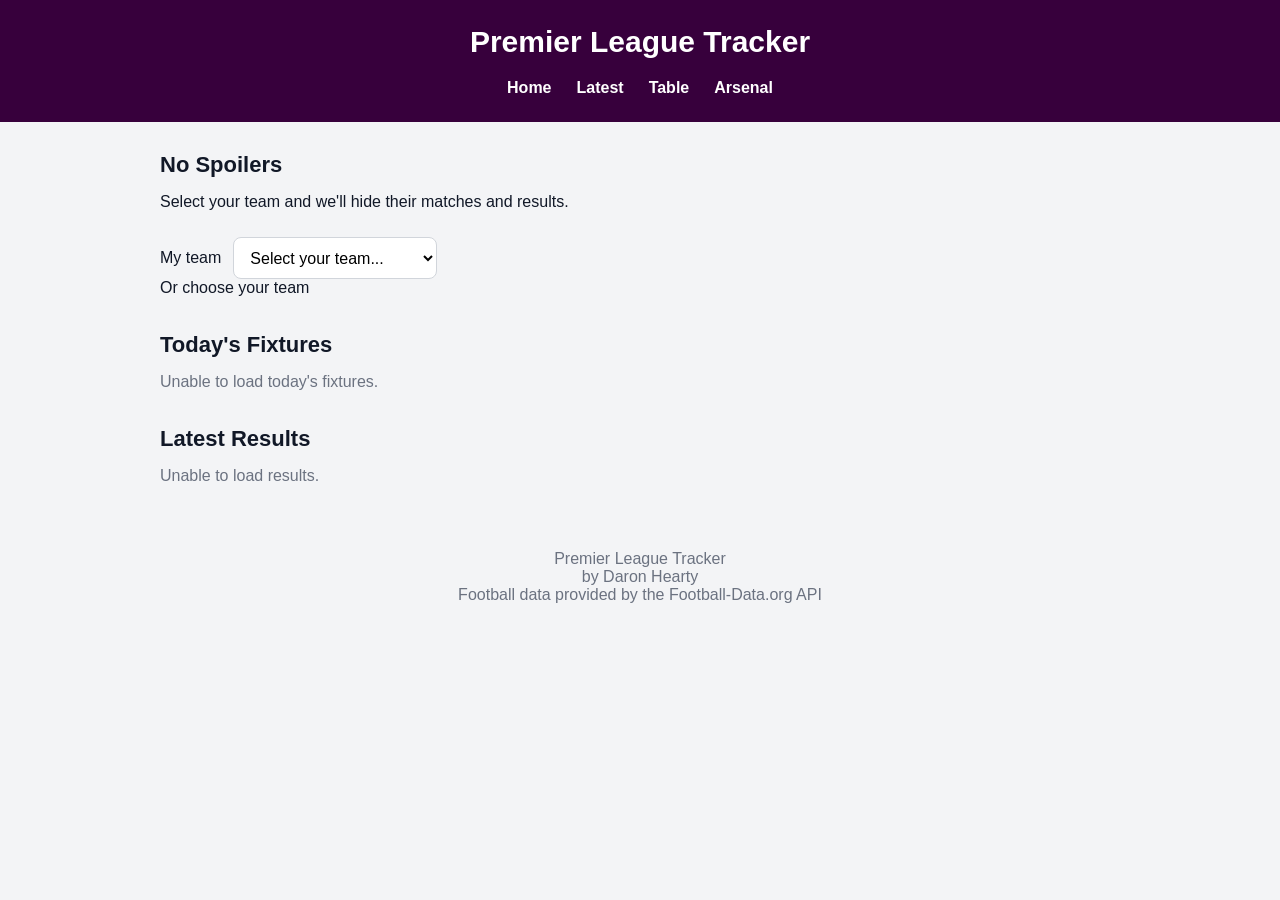
==== index.html @ 7f5e11a5 "Add team badge selector to home page" ====
<!DOCTYPE html>

<html lang="en">

<head>
    <meta charset="UTF-8">
    <meta name="viewport" content="width=device-width, initial-scale=1.0">

<title>Premier League - No Spoilers</title>

<link rel="stylesheet" href="style.css">

</head>

<body>

<header>
    <h1>Premier League Tracker</h1>

    <nav>
        <a href="index.html">Home</a>
        <a href="latest.html">Latest</a>
        <a href="table.html">Table</a>
        <a href="arsenal.html">Arsenal</a>
    </nav>
</header>

<main>

    <section class="team-selector-section">

        <h2>No Spoilers</h2>

        <p>
            Select your team and we'll hide their matches and results.
        </p>

        <br>
        
        <div class="team-selector">

            <label for="team-select">
                My team
            </label>
            <select id="team-select">
                <option value="">Select your team...</option>
            </select>

        </div>

        <div class="team-badge-picker">
            <p class="team-badge-label">Or choose your team</p>
            <div id="team-badges" class="team-badges"></div>
        </div>

    </section>


    <section>

        <h2>Today's Fixtures</h2>

        <div id="todays-fixtures" class="matches">

            <p class="loading">
                Select your team to continue.
            </p>

        </div>

    </section>


    <section>

        <h2>Latest Results</h2>

        <div id="latest-results" class="matches">

            <p class="loading">
                Select your team to continue.
            </p>

        </div>

    </section>

</main>

<footer>
    <p>Premier League Tracker</p>
    <p>by Daron Hearty</p>
    <p>Football data provided by the Football-Data.org API</p>
</footer>

<script src="nospoilers.js"></script>

</body>

</html>
---- style.css ----
/* =====================================================
   RESET
   ===================================================== */

* {
    box-sizing: border-box;
    margin: 0;
    padding: 0;
}


/* =====================================================
   BODY
   ===================================================== */

body {
    font-family: Arial, sans-serif;
    background: #f3f4f6;
    color: #111827;
}


/* =====================================================
   HEADER
   ===================================================== */

header {
    background: #37003c;
    color: white;
    padding: 25px 20px;
    text-align: center;
}

header h1 {
    margin-bottom: 20px;
    font-size: 30px;
}


/* =====================================================
   NAVIGATION
   ===================================================== */

nav {
    display: flex;
    justify-content: center;
    align-items: center;
    gap: 25px;
    flex-wrap: wrap;
}

nav a {
    color: white;
    text-decoration: none;
    font-weight: bold;
}

nav a:hover {
    text-decoration: underline;
}


/* =====================================================
   MAIN CONTENT
   ===================================================== */

main {
    max-width: 1000px;
    margin: 30px auto;
    padding: 0 20px;
}

section {
    margin-bottom: 35px;
}

h2 {
    margin-bottom: 15px;
    font-size: 22px;
}


/* =====================================================
   MATCH LIST
   ===================================================== */

.matches {
    display: flex;
    flex-direction: column;
    gap: 10px;
}


/* =====================================================
   STANDARD MATCH CARD
   ===================================================== */

.match {
    background: white;
    border-radius: 10px;
    padding: 18px 24px;

    box-shadow: 0 2px 6px rgba(0, 0, 0, 0.08);

    display: grid;
    grid-template-columns:
        minmax(0, 1fr)
        140px
        minmax(0, 1fr);

    align-items: center;

    min-height: 82px;
}


/* =====================================================
   TEAMS
   ===================================================== */

.team {
    display: flex;
    align-items: center;
    gap: 10px;

    width: 100%;
    min-width: 0;

    font-weight: bold;
}

.team img {
    width: 32px;
    height: 32px;

    object-fit: contain;
    flex-shrink: 0;
}

.team span {
    white-space: nowrap;
    overflow: hidden;
    text-overflow: ellipsis;
}


/* Home team */

.home {
    justify-content: flex-end;
    text-align: right;
}


/* Away team */

.away {
    justify-content: flex-start;
    text-align: left;
}


/* =====================================================
   SCORE
   ===================================================== */

.score {
    width: 100%;

    display: flex;
    flex-direction: column;
    align-items: center;
    justify-content: center;

    text-align: center;

    gap: 7px;

    font-size: 20px;
    font-weight: bold;
}

.score strong {
    display: block;

    font-size: 20px;
    line-height: 1;
}

.score small {
    display: block;

    font-size: 12px;
    font-weight: normal;
    line-height: 1.25;

    color: #6b7280;

    text-align: center;
    white-space: normal;
}


/* =====================================================
   LOADING / EMPTY STATES
   ===================================================== */

.loading {
    color: #6b7280;
}


/* =====================================================
   FOOTER
   ===================================================== */

footer {
    text-align: center;
    padding: 30px;
    color: #6b7280;
}


/* =====================================================
   ARSENAL PAGE
   ===================================================== */

.arsenal-page {
    max-width: 1000px;
}


/* =====================================================
   ARSENAL HEADER
   ===================================================== */

.arsenal-header {
    background: white;
    border-radius: 12px;

    padding: 25px;
    margin-bottom: 35px;

    display: flex;
    align-items: center;
    gap: 20px;

    box-shadow: 0 2px 6px rgba(0, 0, 0, 0.08);
}

.arsenal-crest {
    width: 75px;
    height: 75px;

    object-fit: contain;
    flex-shrink: 0;
}

.arsenal-header h2 {
    margin-bottom: 5px;
    font-size: 30px;
}

.arsenal-header p {
    color: #6b7280;
}


/* =====================================================
   ARSENAL FEATURE MATCH
   ===================================================== */

.arsenal-feature {
    margin-bottom: 10px;
}

.arsenal-feature-match {
    background: white;
    border-radius: 14px;

    min-height: 150px;
    padding: 25px;

    display: grid;

    grid-template-columns:
        minmax(0, 1fr)
        150px
        minmax(0, 1fr);

    align-items: center;

    box-shadow: 0 3px 10px rgba(0, 0, 0, 0.09);
}


/* =====================================================
   ARSENAL FEATURE TEAMS
   ===================================================== */

.feature-team {
    display: flex;
    align-items: center;

    gap: 12px;
    min-width: 0;

    font-size: 20px;
    font-weight: bold;
}

.feature-team:first-child {
    justify-content: flex-end;
    text-align: right;
}

.feature-team:last-child {
    justify-content: flex-start;
    text-align: left;
}

.feature-team img {
    width: 55px !important;
    height: 55px !important;

    max-width: 55px !important;
    max-height: 55px !important;

    object-fit: contain;
    flex-shrink: 0;
}

.feature-team strong {
    white-space: nowrap;
    overflow: hidden;
    text-overflow: ellipsis;
}


/* =====================================================
   ARSENAL FEATURE SCORE
   ===================================================== */

.feature-score {
    display: flex;
    flex-direction: column;

    align-items: center;
    justify-content: center;

    text-align: center;

    gap: 8px;
}

.feature-score strong {
    font-size: 32px;
    line-height: 1;
}

.feature-score span {
    font-size: 13px;
    line-height: 1.3;

    color: #6b7280;

    text-transform: uppercase;
}


/* =====================================================
   PREMIER LEAGUE TABLE
   ===================================================== */

.table-wrapper {
    width: 100%;
    overflow-x: auto;
    overflow-y: hidden;
    -webkit-overflow-scrolling: touch;
    border-radius: 12px;

    display: flex;
    justify-content: center;
}


/* =====================================================
   TABLE
   ===================================================== */

#league-table {
    width: 100%;
    min-width: 760px;

    border-collapse: separate;
    border-spacing: 0;

    background: white;

    border-radius: 12px;
    overflow: hidden;

    table-layout: fixed;
}


/* =====================================================
   TABLE HEADER
   ===================================================== */

#league-table thead {
    background: #37003c;
    color: white;
}

#league-table th {
    height: 40px;

    padding: 0 10px;

    font-size: 13px;
    font-weight: bold;

    text-align: center;
    white-space: nowrap;
}


/* Position */

#league-table th:nth-child(1) {
    width: 55px;
}


/* Team */

#league-table th:nth-child(2) {
    width: 240px;
    text-align: left;
}


/* Statistics */

#league-table th:nth-child(n + 3) {
    width: 58px;
}


/* =====================================================
   TABLE BODY
   ===================================================== */

#league-table td {
    height: 52px;

    padding: 0 10px;

    border-bottom: 1px solid #e5e7eb;

    font-size: 14px;

    text-align: center;
    vertical-align: middle;

    white-space: nowrap;
}


/* Remove border from final row */

#league-table tbody tr:last-child td {
    border-bottom: none;
}


/* =====================================================
   TABLE POSITION
   ===================================================== */

#league-table .position {
    width: 55px;

    font-weight: bold;
}


/* =====================================================
   TABLE TEAM
   ===================================================== */

#league-table .table-team {
    width: 240px;

    text-align: left;
    font-weight: bold;

    white-space: nowrap;
}

#league-table .table-team img {
    width: 28px;
    height: 28px;

    margin-right: 10px;

    vertical-align: middle;

    object-fit: contain;
}

#league-table .table-team span {
    vertical-align: middle;
}


/* =====================================================
   TABLE POINTS
   ===================================================== */

#league-table .points {
    font-weight: bold;
}


/* =====================================================
   TABLE HOVER
   ===================================================== */

#league-table tbody tr:hover td {
    background: #f9fafb;
}


/* =====================================================
   ARSENAL TABLE ROW
   ===================================================== */

#league-table tbody tr.arsenal-row td {
    background: #f3e8f5;
    font-weight: bold;
}

#league-table tbody tr.arsenal-row:hover td {
    background: #ead9ed;
}

/* =====================================================
   TEAM SELECTOR
   ===================================================== */

.team-selector {
    display: flex;
    align-items: center;
    gap: 12px;
    margin-top: 8px;
}

.team-selector label {
    font-size: 16px;
}

#team-select {
    font-family: inherit;
    font-size: 16px;
    padding: 8px 36px 8px 12px;
    min-height: 42px;
    border: 1px solid #d1d5db;
    border-radius: 8px;
    background: white;
    box-sizing: border-box;
}

/* =====================================================
   MOBILE
   ===================================================== */

@media (max-width: 600px) {

    /* ---------------------------------------------
       HEADER
       --------------------------------------------- */

    .table-wrapper {
    justify-content: flex-start;
}
   
   header {
        padding: 25px 15px;
    }

    header h1 {
        font-size: 24px;
        margin-bottom: 20px;
    }

    nav {
        gap: 15px;
    }

    nav a {
        font-size: 15px;
    }
    .team-selector {
        gap: 10px;
        margin-top: 10px;
    }

    .team-selector label {
        font-size: 18px;
    }

    #team-select {
        font-size: 17px;
        padding: 9px 36px 9px 12px;
        min-height: 44px;
    }

    /* ---------------------------------------------
       MAIN
       --------------------------------------------- */

    main {
        margin: 25px auto;
        padding: 0 12px;
    }

    section {
        margin-bottom: 30px;
    }

    h2 {
        font-size: 22px;
    }


    /* ---------------------------------------------
       HOME MATCH CARDS
       --------------------------------------------- */

    .match {
        grid-template-columns:
            minmax(0, 1fr)
            90px
            minmax(0, 1fr);

        padding: 18px 8px;

        min-height: 100px;

        border-radius: 12px;
    }


    /* ---------------------------------------------
       HOME TEAMS
       --------------------------------------------- */

    .team {
        gap: 6px;
        font-size: 13px;
        min-width: 0;
    }

    .team img {
        width: 30px;
        height: 30px;
    }

    .team span {
        overflow: hidden;
        text-overflow: ellipsis;
        white-space: nowrap;
    }

    .home {
        justify-content: flex-end;
        text-align: right;
    }

    .away {
        justify-content: flex-start;
        text-align: left;
    }


    /* ---------------------------------------------
       HOME SCORE
       --------------------------------------------- */

    .match .score {
        width: 90px;

        display: flex;
        flex-direction: column;

        align-items: center;
        justify-content: center;

        gap: 9px;

        text-align: center;
    }

    .match .score strong {
        font-size: 20px;
        line-height: 1;
    }

    .match .score small {
        font-size: 10px;
        line-height: 1.3;

        max-width: 90px;

        text-align: center;
        white-space: normal;

        color: #6b7280;
    }


    /* ---------------------------------------------
       ARSENAL HEADER
       --------------------------------------------- */

    .arsenal-header {
        padding: 20px;
        margin-bottom: 25px;

        gap: 15px;
    }

    .arsenal-crest {
        width: 55px;
        height: 55px;
    }

    .arsenal-header h2 {
        font-size: 25px;
    }


    /* ---------------------------------------------
       ARSENAL FEATURE MATCH
       --------------------------------------------- */

    .arsenal-feature-match {
        min-height: 125px;

        padding: 18px 8px;

        grid-template-columns:
            minmax(0, 1fr)
            90px
            minmax(0, 1fr);

        align-items: center;
    }


    /* ---------------------------------------------
       ARSENAL FEATURE TEAMS
       --------------------------------------------- */

    .feature-team {
        font-size: 14px;
        gap: 6px;
        min-width: 0;
    }

    .feature-team img {
        width: 38px !important;
        height: 38px !important;

        max-width: 38px !important;
        max-height: 38px !important;
    }


    /* ---------------------------------------------
       ARSENAL FEATURE SCORE
       --------------------------------------------- */

    .feature-score {
        width: 90px;
        gap: 8px;
    }

    .feature-score strong {
        font-size: 24px;
        line-height: 1;
    }

    .feature-score span {
        font-size: 10px;
        line-height: 1.25;

        white-space: normal;
        text-align: center;
    }


    /* ---------------------------------------------
       ARSENAL RECENT RESULTS
       --------------------------------------------- */

    .arsenal-page .match {
        grid-template-columns:
            minmax(0, 1fr)
            90px
            minmax(0, 1fr);

        padding: 16px 8px;

        min-height: 95px;
    }

    .arsenal-page .team {
        font-size: 13px;
        gap: 6px;
    }

    .arsenal-page .team img {
        width: 28px;
        height: 28px;
    }


    /* ---------------------------------------------
       ARSENAL RESULT SCORE + DATE
       --------------------------------------------- */

    .arsenal-page .score {
        width: 90px;
        gap: 8px;
    }

    .arsenal-page .score strong {
        font-size: 19px;
        line-height: 1;
    }

    .arsenal-page .score small {
        font-size: 10px;
        line-height: 1.25;

        max-width: 90px;

        text-align: center;
        white-space: normal;
    }


    /* ---------------------------------------------
       PREMIER LEAGUE TABLE
       --------------------------------------------- */

    .table-wrapper {
        width: 100%;
        max-width: 100%;

        overflow-x: auto;
        overflow-y: hidden;

        -webkit-overflow-scrolling: touch;

        border-radius: 10px;
    }

    #league-table {
        width: 760px;
        min-width: 760px;
    }

    #league-table th {
        height: 38px;

        padding: 0 8px;

        font-size: 12px;
    }

    #league-table td {
        height: 52px;

        padding: 0 8px;

        font-size: 13px;
    }

    #league-table th:nth-child(2),
    #league-table .table-team {
        width: 240px;
    }

    #league-table .table-team img {
        width: 26px;
        height: 26px;

        margin-right: 8px;
    }
}


/* =====================================================
   SMALL PHONES
   ===================================================== */

@media (max-width: 380px) {

    /* ---------------------------------------------
       HOME MATCH
       --------------------------------------------- */

    .match {
        grid-template-columns:
            minmax(0, 1fr)
            82px
            minmax(0, 1fr);

        padding: 16px 6px;

        min-height: 98px;
    }

    .team {
        font-size: 12px;
        gap: 5px;
    }

    .team img {
        width: 27px;
        height: 27px;
    }

    .match .score {
        width: 82px;
        gap: 8px;
    }

    .match .score strong {
        font-size: 19px;
    }

    .match .score small {
        font-size: 9px;
        max-width: 82px;
    }


    /* ---------------------------------------------
       ARSENAL FEATURE
       --------------------------------------------- */

    .arsenal-feature-match {
        grid-template-columns:
            minmax(0, 1fr)
            82px
            minmax(0, 1fr);

        padding-left: 6px;
        padding-right: 6px;
    }

    .feature-team {
        font-size: 12px;
        gap: 5px;
    }

    .feature-team img {
        width: 34px !important;
        height: 34px !important;

        max-width: 34px !important;
        max-height: 34px !important;
    }

    .feature-score {
        width: 82px;
        gap: 7px;
    }

    .feature-score strong {
        font-size: 22px;
    }

    .feature-score span {
        font-size: 9px;
    }


    /* ---------------------------------------------
       ARSENAL RESULTS
       --------------------------------------------- */

    .arsenal-page .match {
        grid-template-columns:
            minmax(0, 1fr)
            82px
            minmax(0, 1fr);
    }

    .arsenal-page .score {
        width: 82px;
    }

    .arsenal-page .score strong {
        font-size: 18px;
    }

    .arsenal-page .score small {
        font-size: 9px;
        max-width: 82px;
    }


    /* ---------------------------------------------
       TABLE
       --------------------------------------------- */

    #league-table {
        width: 760px;
        min-width: 760px;
    }

    #league-table th {
        font-size: 11px;
    }

    #league-table td {
        font-size: 12px;
    }
}
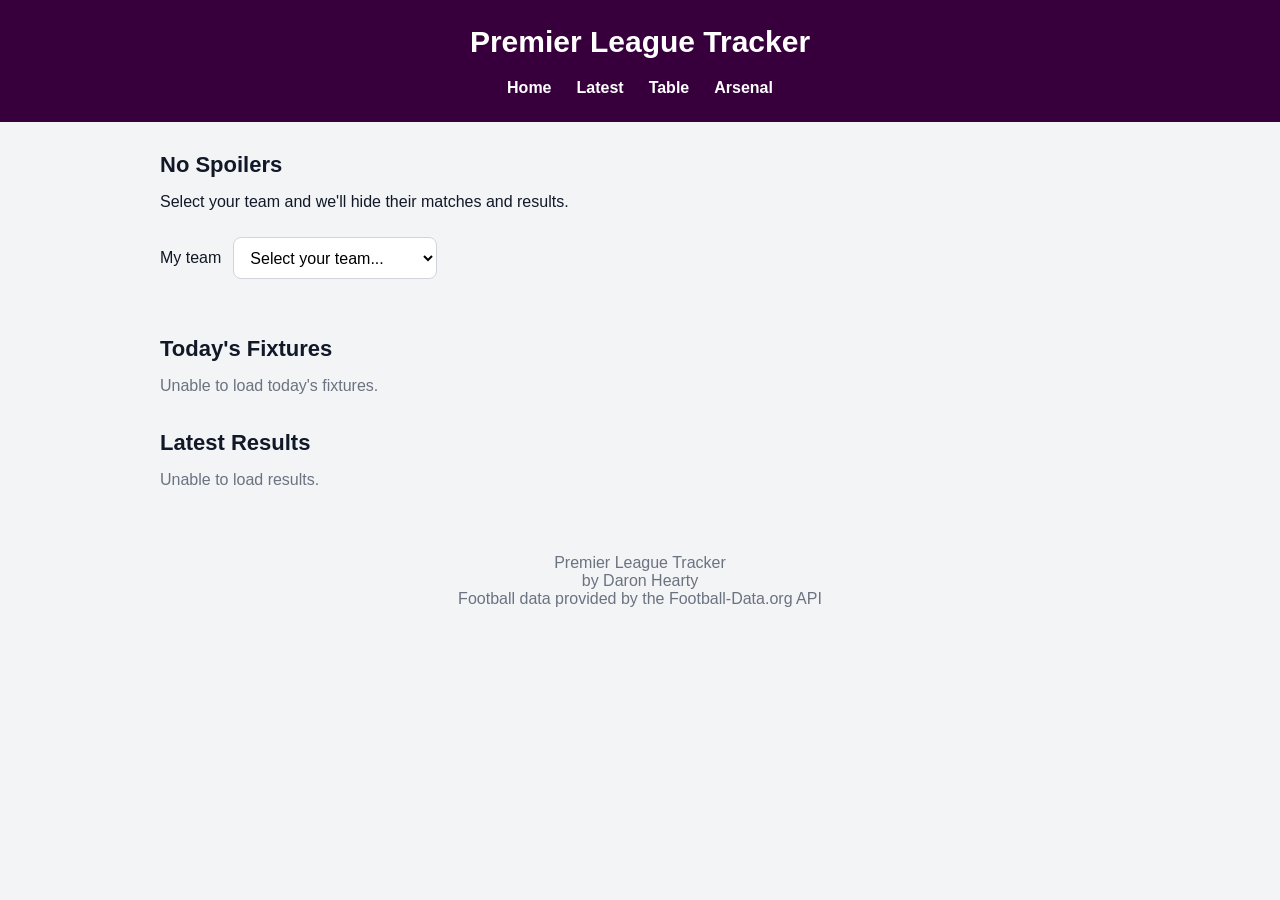
==== commit 0d51ef3f: "Simplify team badge picker label" ====
--- a/index.html
+++ b/index.html
@@ -49,7 +49,6 @@
         </div>
 
         <div class="team-badge-picker">
-            <p class="team-badge-label">Or choose your team</p>
             <div id="team-badges" class="team-badges"></div>
         </div>
 
--- a/style.css
+++ b/style.css
@@ -549,6 +549,10 @@
 /* =====================================================
    TEAM SELECTOR
    ===================================================== */
+
+.team-selector.hidden {
+    display: none;
+}
 
 .team-selector {
     display: flex;
@@ -1033,3 +1037,87 @@
         font-size: 12px;
     }
 }
+
+
+/* =====================================================
+   TEAM BADGE PICKER
+   ===================================================== */
+
+.team-badge-picker {
+    margin-top: 22px;
+}
+
+.team-badge-label {
+    margin-bottom: 12px;
+    font-size: 16px;
+    color: #6b7280;
+}
+
+.team-badges {
+    display: grid;
+    grid-template-columns: repeat(2, minmax(0, 1fr));
+    gap: 12px;
+    max-width: 500px;
+}
+
+.team-badge {
+    min-height: 88px;
+    border: 1px solid #e5e7eb;
+    border-radius: 10px;
+    background: white;
+    display: flex;
+    align-items: center;
+    justify-content: flex-start;
+    gap: 14px;
+    padding: 10px 18px;
+    cursor: pointer;
+    font-family: inherit;
+    font-size: 14px;
+    font-weight: bold;
+    color: #111827;
+    box-shadow: 0 2px 5px rgba(0, 0, 0, 0.06);
+}
+
+.team-badge:hover {
+    border-color: #37003c;
+}
+
+.team-badge:focus-visible {
+    outline: 3px solid #37003c;
+    outline-offset: 2px;
+}
+
+.team-badge img {
+    width: 52px;
+    height: 52px;
+    object-fit: contain;
+    flex-shrink: 0;
+}
+
+.team-badge span {
+    text-align: left;
+    flex: 1;
+}
+
+.team-badges.hidden {
+    display: none;
+}
+
+@media (max-width: 600px) {
+    .team-badges {
+        max-width: none;
+        gap: 10px;
+    }
+
+    .team-badge {
+        min-height: 82px;
+        padding: 8px 14px;
+        gap: 12px;
+        font-size: 13px;
+    }
+
+    .team-badge img {
+        width: 44px;
+        height: 44px;
+    }
+}
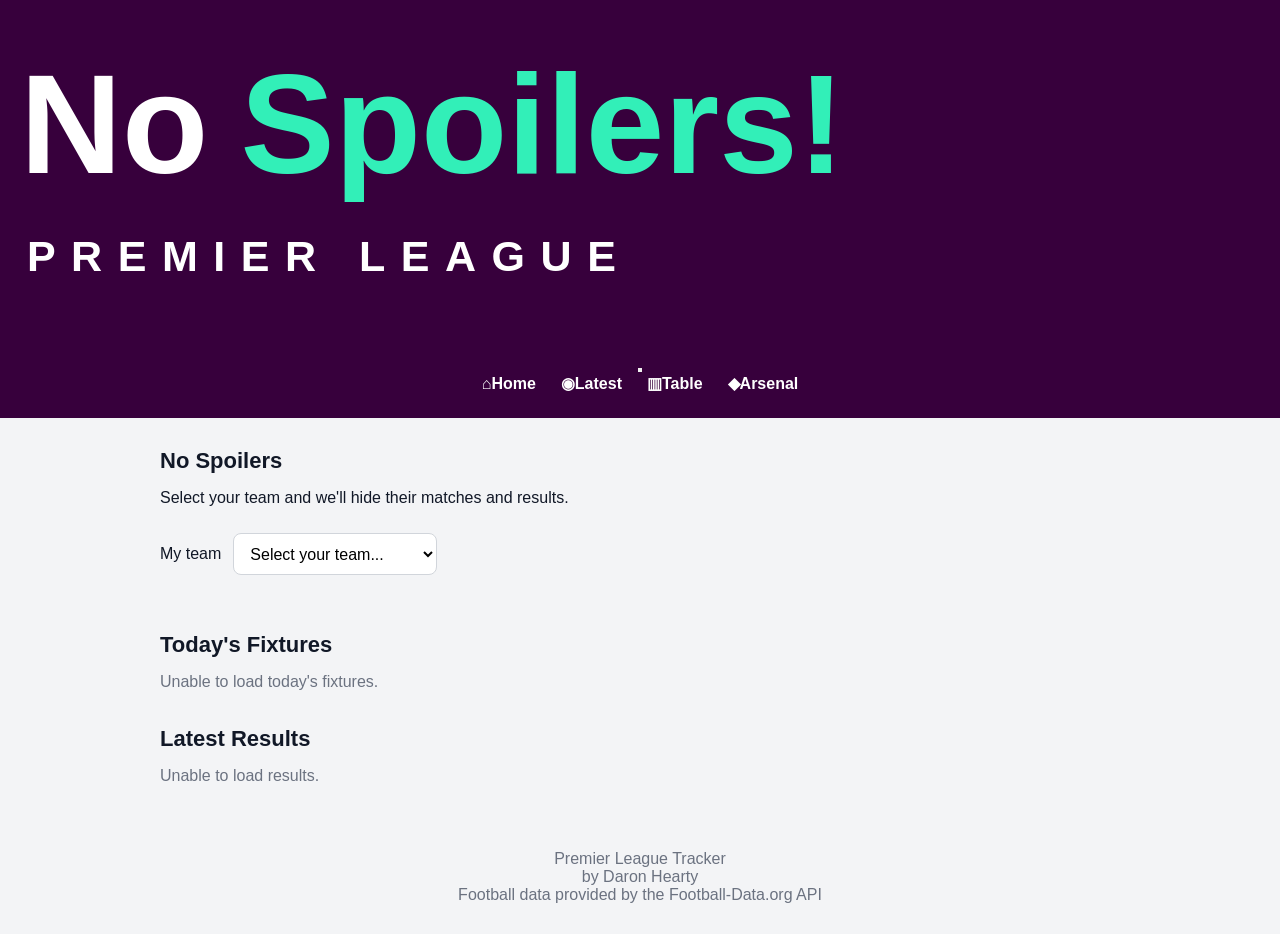
==== commit e522c224: "Apply responsive No Spoilers header" ====
--- a/index.html
+++ b/index.html
@@ -14,14 +14,22 @@
 
 <body>
 
-<header>
-    <h1>Premier League Tracker</h1>
-
-    <nav>
-        <a href="index.html">Home</a>
-        <a href="latest.html">Latest</a>
-        <a href="table.html">Table</a>
-        <a href="arsenal.html">Arsenal</a>
+<header class="site-header">
+    <div class="site-hero">
+        <div class="site-brand">
+            <a href="index.html" class="brand-link" aria-label="No Spoilers! Premier League home">
+                <img src="assets/logo.svg" alt="No Spoilers! Premier League">
+            </a>
+            <button class="menu-toggle" type="button" aria-label="Open menu" aria-expanded="false">
+                <span></span><span></span><span></span>
+            </button>
+        </div>
+    </div>
+    <nav class="site-nav" aria-label="Main navigation">
+        <a href="index.html"><span class="nav-icon">⌂</span><span>Home</span></a>
+        <a href="latest.html"><span class="nav-icon">◉</span><span>Latest</span></a>
+        <a href="table.html"><span class="nav-icon">▥</span><span>Table</span></a>
+        <a href="arsenal.html"><span class="nav-icon">◆</span><span>Arsenal</span></a>
     </nav>
 </header>
 
@@ -92,7 +100,8 @@
     <p>Football data provided by the Football-Data.org API</p>
 </footer>
 
-<script src="nospoilers.js"></script>
+<script src="header.js"></script>
+    <script src="nospoilers.js"></script>
 
 </body>
 
--- a/style.css
+++ b/style.css
@@ -1055,9 +1055,9 @@
 
 .team-badges {
     display: grid;
-    grid-template-columns: repeat(2, minmax(0, 1fr));
+    grid-template-columns: repeat(4, minmax(0, 1fr));
     gap: 12px;
-    max-width: 500px;
+    max-width: none;
 }
 
 .team-badge {
@@ -1106,6 +1106,7 @@
 @media (max-width: 600px) {
     .team-badges {
         max-width: none;
+        grid-template-columns: repeat(2, minmax(0, 1fr));
         gap: 10px;
     }
 
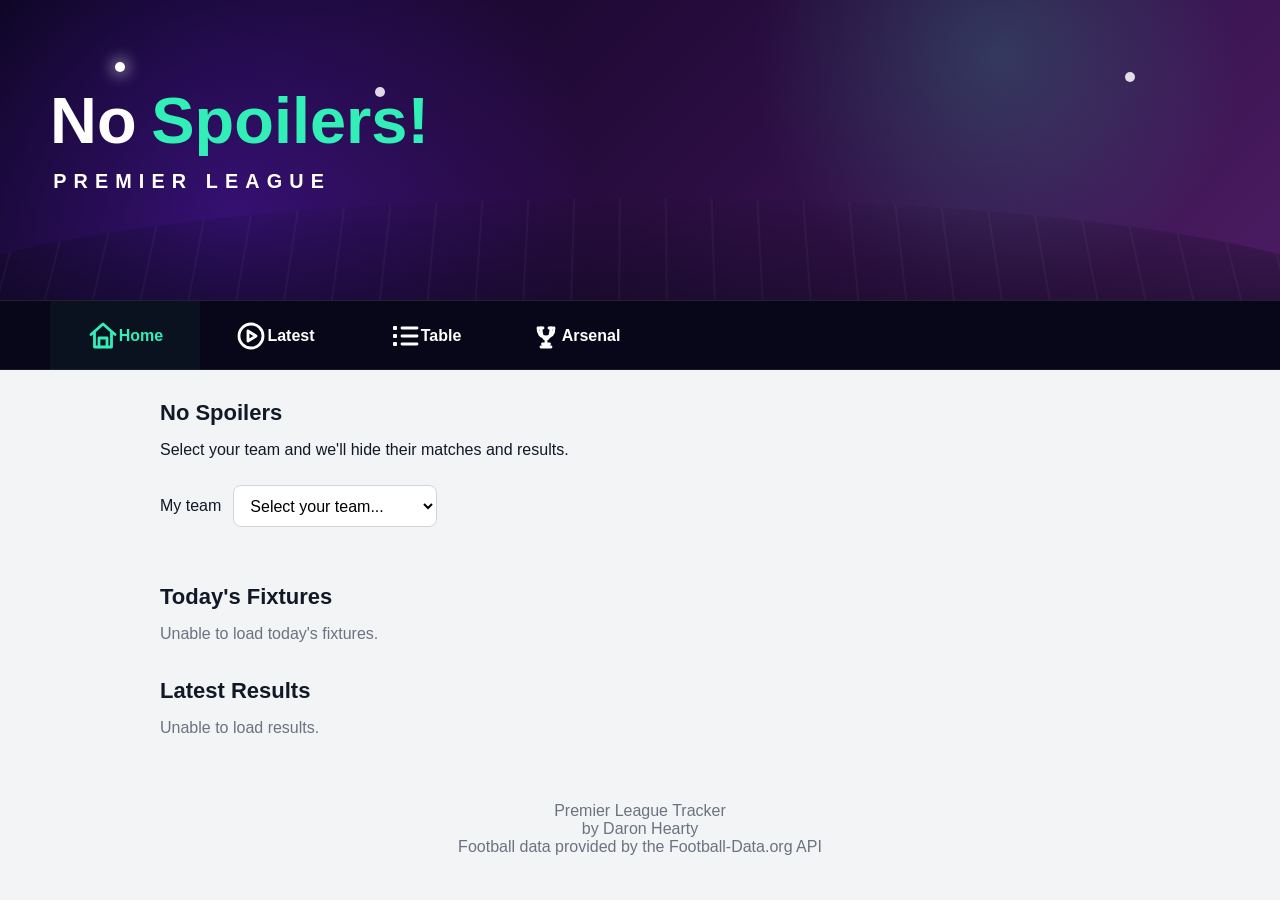
==== commit 4b57ea72: "Update navigation icons" ====
--- a/index.html
+++ b/index.html
@@ -26,10 +26,10 @@
         </div>
     </div>
     <nav class="site-nav" aria-label="Main navigation">
-        <a href="index.html"><span class="nav-icon">⌂</span><span>Home</span></a>
-        <a href="latest.html"><span class="nav-icon">◉</span><span>Latest</span></a>
-        <a href="table.html"><span class="nav-icon">▥</span><span>Table</span></a>
-        <a href="arsenal.html"><span class="nav-icon">◆</span><span>Arsenal</span></a>
+        <a href="index.html"><span class="nav-icon" aria-hidden="true"><svg viewBox="0 0 32 32" role="presentation"><path d="M4 14.5 16 4l12 10.5"/><path d="M7.5 12.5V27h17V12.5"/><path d="M12 27V18h8v9"/></svg></span><span>Home</span></a>
+        <a href="latest.html"><span class="nav-icon" aria-hidden="true"><svg viewBox="0 0 32 32" role="presentation"><circle cx="16" cy="16" r="12"/><path d="m13 11 8 5-8 5z"/></svg></span><span>Latest</span></a>
+        <a href="table.html"><span class="nav-icon" aria-hidden="true"><svg viewBox="0 0 32 32" role="presentation"><rect x="4" y="6" width="4" height="4" rx="1" fill="currentColor" stroke="none"/><rect x="4" y="14" width="4" height="4" rx="1" fill="currentColor" stroke="none"/><rect x="4" y="22" width="4" height="4" rx="1" fill="currentColor" stroke="none"/><path d="M13 8h15M13 16h15M13 24h15"/></svg></span><span>Table</span></a>
+        <a href="arsenal.html"><span class="nav-icon" aria-hidden="true"><svg viewBox="0 0 32 32" role="presentation"><path d="M9 8h4M19 8h4M8 8c0 6 2.5 9 8 9s8-3 8-9"/><path d="M11 8c.3 8 1.7 11 5 11s4.7-3 5-11"/><path d="M16 19v5M11 27h10M12.5 24h7"/></svg></span><span>Arsenal</span></a>
     </nav>
 </header>
 
--- a/style.css
+++ b/style.css
@@ -1122,3 +1122,418 @@
         height: 44px;
     }
 }
+
+
+/* =====================================================
+   NO SPOILERS RESPONSIVE SITE HEADER
+   ===================================================== */
+
+.site-header {
+    position: relative;
+    z-index: 20;
+    background: #080719;
+    color: #fff;
+    padding: 0;
+}
+
+.site-hero {
+    min-height: 245px;
+    background:
+        linear-gradient(90deg, rgba(7,4,25,.18), rgba(7,4,25,.08)),
+        url("assets/header-bg.svg") center center / cover no-repeat;
+    display: flex;
+    align-items: center;
+}
+
+.site-brand {
+    width: min(1180px, calc(100% - 40px));
+    margin: 0 auto;
+    display: flex;
+    align-items: center;
+    justify-content: space-between;
+}
+
+.brand-link {
+    display: block;
+    width: min(680px, 62vw);
+}
+
+.brand-link img {
+    display: block;
+    width: 100%;
+    height: auto;
+}
+
+.menu-toggle {
+    display: none;
+    width: 48px;
+    height: 48px;
+    border: 0;
+    border-radius: 12px;
+    background: rgba(255,255,255,.1);
+    cursor: pointer;
+    padding: 11px;
+}
+
+.menu-toggle span {
+    display: block;
+    height: 3px;
+    margin: 5px 0;
+    border-radius: 3px;
+    background: #fff;
+}
+
+.site-nav {
+    min-height: 76px;
+    padding: 0 max(20px, calc((100% - 1180px) / 2));
+    background: rgba(8, 7, 25, .98);
+    border-top: 1px solid rgba(255,255,255,.08);
+    display: flex;
+    align-items: stretch;
+    justify-content: space-between;
+}
+
+.site-nav a {
+    position: relative;
+    min-width: 150px;
+    padding: 0 22px;
+    display: flex;
+    align-items: center;
+    justify-content: center;
+    gap: 12px;
+    color: #fff;
+    text-decoration: none;
+    font-size: 17px;
+    font-weight: 700;
+    transition: background .2s ease, color .2s ease;
+}
+
+.site-nav a:hover,
+.site-nav a:focus-visible {
+    background: rgba(50,239,184,.08);
+    color: #32efb8;
+}
+
+.site-nav a:first-child {
+    color: #32efb8;
+}
+
+.site-nav a:first-child::after {
+    content: "";
+    position: absolute;
+    bottom: 0;
+    left: 18px;
+    right: 18px;
+    height: 4px;
+    border-radius: 4px 4px 0 0;
+    background: #32efb8;
+}
+
+.nav-icon {
+    font-size: 25px;
+    line-height: 1;
+    font-weight: 400;
+}
+
+@media (max-width: 700px) {
+    .site-hero {
+        min-height: 150px;
+    }
+
+    .site-brand {
+        width: calc(100% - 28px);
+    }
+
+    .brand-link {
+        width: min(390px, 76vw);
+    }
+
+    .menu-toggle {
+        display: block;
+    }
+
+    .site-nav {
+        display: none;
+        min-height: 0;
+        padding: 6px 14px 14px;
+        flex-direction: column;
+        gap: 4px;
+        border-top: 1px solid rgba(255,255,255,.1);
+    }
+
+    .site-nav.is-open {
+        display: flex;
+    }
+
+    .site-nav a {
+        min-height: 50px;
+        width: 100%;
+        justify-content: flex-start;
+        padding: 0 16px;
+        border-radius: 9px;
+        font-size: 16px;
+    }
+
+    .site-nav a:first-child::after {
+        display: none;
+    }
+
+    .site-nav a:first-child {
+        background: rgba(50,239,184,.08);
+    }
+
+    .nav-icon {
+        width: 28px;
+        text-align: center;
+    }
+}
+
+@media (max-width: 380px) {
+    .site-hero {
+        min-height: 132px;
+    }
+
+    .site-brand {
+        width: calc(100% - 22px);
+    }
+
+    .brand-link {
+        width: 74vw;
+    }
+
+    .menu-toggle {
+        width: 44px;
+        height: 44px;
+    }
+}
+
+
+/* Active page state */
+.site-nav a.active {
+    color: #32efb8;
+}
+.site-nav a.active::after {
+    content: "";
+    position: absolute;
+    bottom: 0;
+    left: 18px;
+    right: 18px;
+    height: 4px;
+    border-radius: 4px 4px 0 0;
+    background: #32efb8;
+}
+@media (max-width: 700px) {
+    .site-nav a.active {
+        background: rgba(50,239,184,.08);
+    }
+    .site-nav a.active::after {
+        display: none;
+    }
+}
+
+/* =====================================================
+   DESKTOP HEADER REFINEMENT
+   ===================================================== */
+
+@media (min-width: 701px) {
+    .site-header {
+        background: #09051b;
+    }
+
+    .site-hero {
+        height: 300px;
+        min-height: 300px;
+        position: relative;
+        overflow: hidden;
+
+        /* CSS fallback + original artwork */
+        background:
+            radial-gradient(circle at 78% 18%, rgba(50, 239, 184, .18) 0, rgba(50, 239, 184, 0) 24%),
+            radial-gradient(circle at 18% 70%, rgba(111, 32, 255, .32) 0, rgba(111, 32, 255, 0) 34%),
+            linear-gradient(135deg, #09051b 0%, #260b3d 48%, #4c1c63 100%);
+    }
+
+    /* Abstract stadium/floodlight atmosphere */
+    .site-hero::before {
+        content: "";
+        position: absolute;
+        left: -8%;
+        right: -8%;
+        bottom: -125px;
+        height: 235px;
+        border-radius: 50% 50% 0 0;
+        background:
+            repeating-linear-gradient(
+                90deg,
+                rgba(255,255,255,.035) 0,
+                rgba(255,255,255,.035) 2px,
+                transparent 2px,
+                transparent 48px
+            ),
+            linear-gradient(to bottom, rgba(10,8,31,.05), rgba(5,6,18,.92));
+        transform: perspective(500px) rotateX(12deg);
+    }
+
+    .site-hero::after {
+        content: "";
+        position: absolute;
+        width: 10px;
+        height: 10px;
+        left: 9%;
+        top: 62px;
+        border-radius: 50%;
+        background: #fff;
+        box-shadow:
+            0 0 14px 5px rgba(255,255,255,.35),
+            1320px 25px 0 0 #fff,
+            1320px 25px 14px 5px rgba(255,255,255,.3),
+            260px 25px 0 0 rgba(255,255,255,.85),
+            1010px 10px 0 0 rgba(255,255,255,.85);
+    }
+
+    .site-brand {
+        position: relative;
+        z-index: 2;
+        width: min(1180px, calc(100% - 60px));
+        height: 100%;
+        justify-content: flex-start;
+        align-items: center;
+    }
+
+    .brand-link {
+        width: 570px;
+        max-width: 48vw;
+    }
+
+    .brand-link img {
+        width: 100%;
+        height: auto;
+        display: block;
+    }
+
+    .menu-toggle {
+        display: none;
+    }
+
+    .site-nav {
+        position: relative;
+        z-index: 3;
+        width: 100%;
+        min-height: 70px;
+        height: 70px;
+        padding: 0 max(30px, calc((100% - 1180px) / 2));
+        display: flex;
+        align-items: stretch;
+        justify-content: flex-start;
+        gap: 0;
+        background: #080719;
+        border-top: 1px solid rgba(255,255,255,.1);
+        border-bottom: 1px solid rgba(255,255,255,.08);
+    }
+
+    .site-nav a {
+        position: relative;
+        min-width: 150px;
+        height: 70px;
+        padding: 0 28px;
+        display: flex;
+        align-items: center;
+        justify-content: center;
+        gap: 0;
+        color: #fff;
+        background: transparent;
+        text-decoration: none;
+        font-size: 16px;
+        font-weight: 700;
+        white-space: nowrap;
+    }
+
+    .site-nav a:hover,
+    .site-nav a:focus-visible {
+        background: rgba(50,239,184,.08);
+        color: #32efb8;
+    }
+
+    .site-nav a.active {
+        color: #32efb8;
+        background: rgba(50,239,184,.04);
+    }
+
+    .site-nav a.active::after {
+        content: "";
+        position: absolute;
+        bottom: 0;
+        left: 20px;
+        right: 20px;
+        height: 4px;
+        border-radius: 4px 4px 0 0;
+        background: #32efb8;
+    }
+
+    .site-nav a:first-child {
+        color: inherit;
+    }
+
+    .site-nav a:first-child::after {
+        display: none;
+    }
+
+    .site-nav a.active:first-child {
+        color: #32efb8;
+    }
+
+    .nav-icon {
+        display: none;
+    }
+}
+
+/* Keep mobile styling from the existing responsive design. */
+@media (max-width: 700px) {
+    .site-hero {
+        background:
+            radial-gradient(circle at 82% 18%, rgba(50, 239, 184, .18) 0, rgba(50, 239, 184, 0) 30%),
+            linear-gradient(145deg, #09051b 0%, #260b3d 55%, #4c1c63 100%);
+    }
+
+    .site-nav a.active {
+        color: #32efb8;
+    }
+}
+
+
+/* =====================================================
+   NAVIGATION ICONS
+   ===================================================== */
+
+.nav-icon {
+    width: 32px;
+    height: 32px;
+    display: inline-flex;
+    align-items: center;
+    justify-content: center;
+    flex: 0 0 32px;
+    color: currentColor;
+}
+
+.nav-icon svg {
+    width: 100%;
+    height: 100%;
+    display: block;
+    fill: none;
+    stroke: currentColor;
+    stroke-width: 2.8;
+    stroke-linecap: round;
+    stroke-linejoin: round;
+}
+
+@media (max-width: 700px) {
+    .nav-icon {
+        width: 28px;
+        height: 28px;
+        flex-basis: 28px;
+    }
+
+    .nav-icon svg {
+        stroke-width: 2.7;
+    }
+}
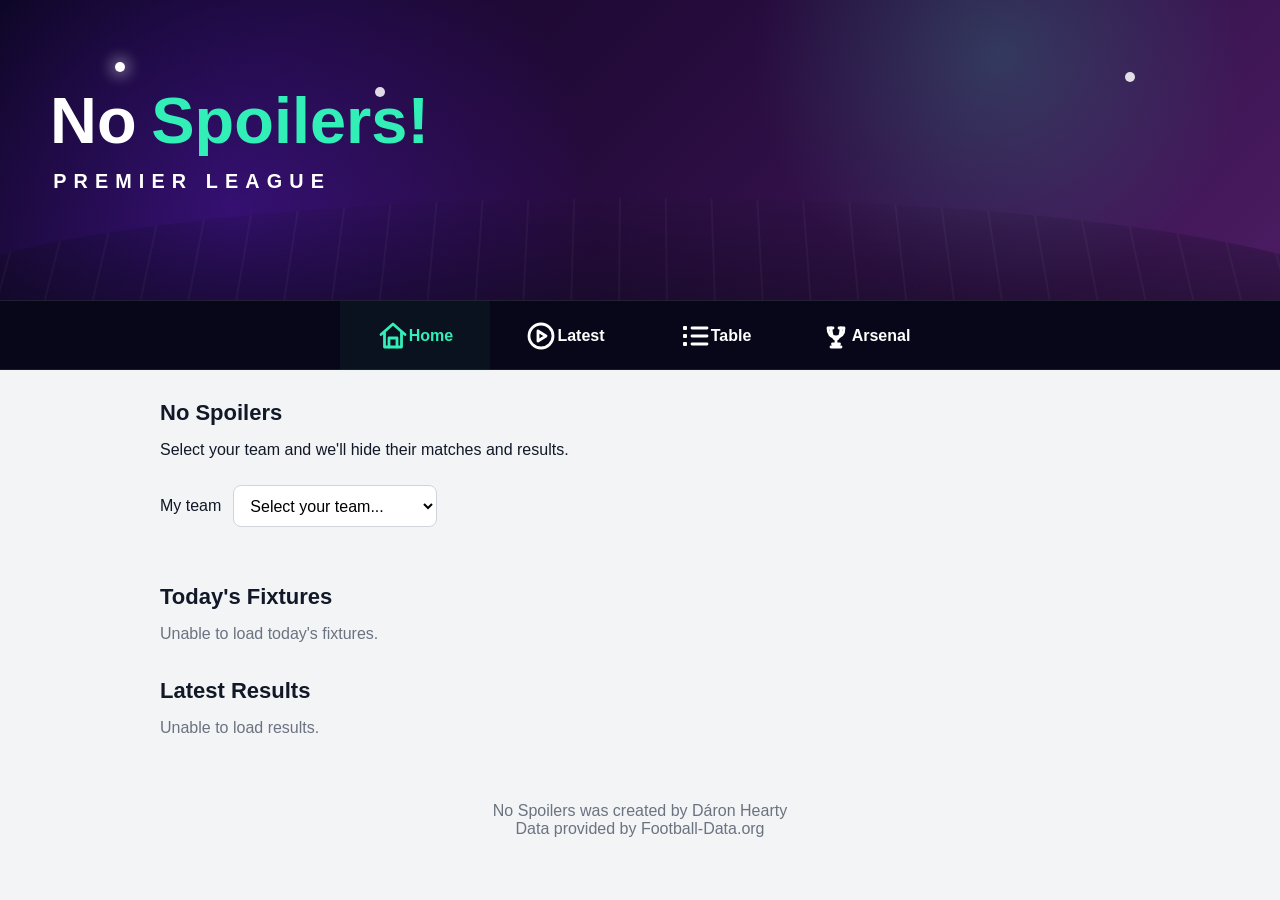
==== commit d111e49b: "Update site footer" ====
--- a/index.html
+++ b/index.html
@@ -95,9 +95,8 @@
 </main>
 
 <footer>
-    <p>Premier League Tracker</p>
-    <p>by Daron Hearty</p>
-    <p>Football data provided by the Football-Data.org API</p>
+    <p>No Spoilers was created by Dáron Hearty</p>
+    <p>Data provided by Football-Data.org</p>
 </footer>
 
 <script src="header.js"></script>
--- a/style.css
+++ b/style.css
@@ -1424,7 +1424,7 @@
         padding: 0 max(30px, calc((100% - 1180px) / 2));
         display: flex;
         align-items: stretch;
-        justify-content: flex-start;
+        justify-content: center;
         gap: 0;
         background: #080719;
         border-top: 1px solid rgba(255,255,255,.1);
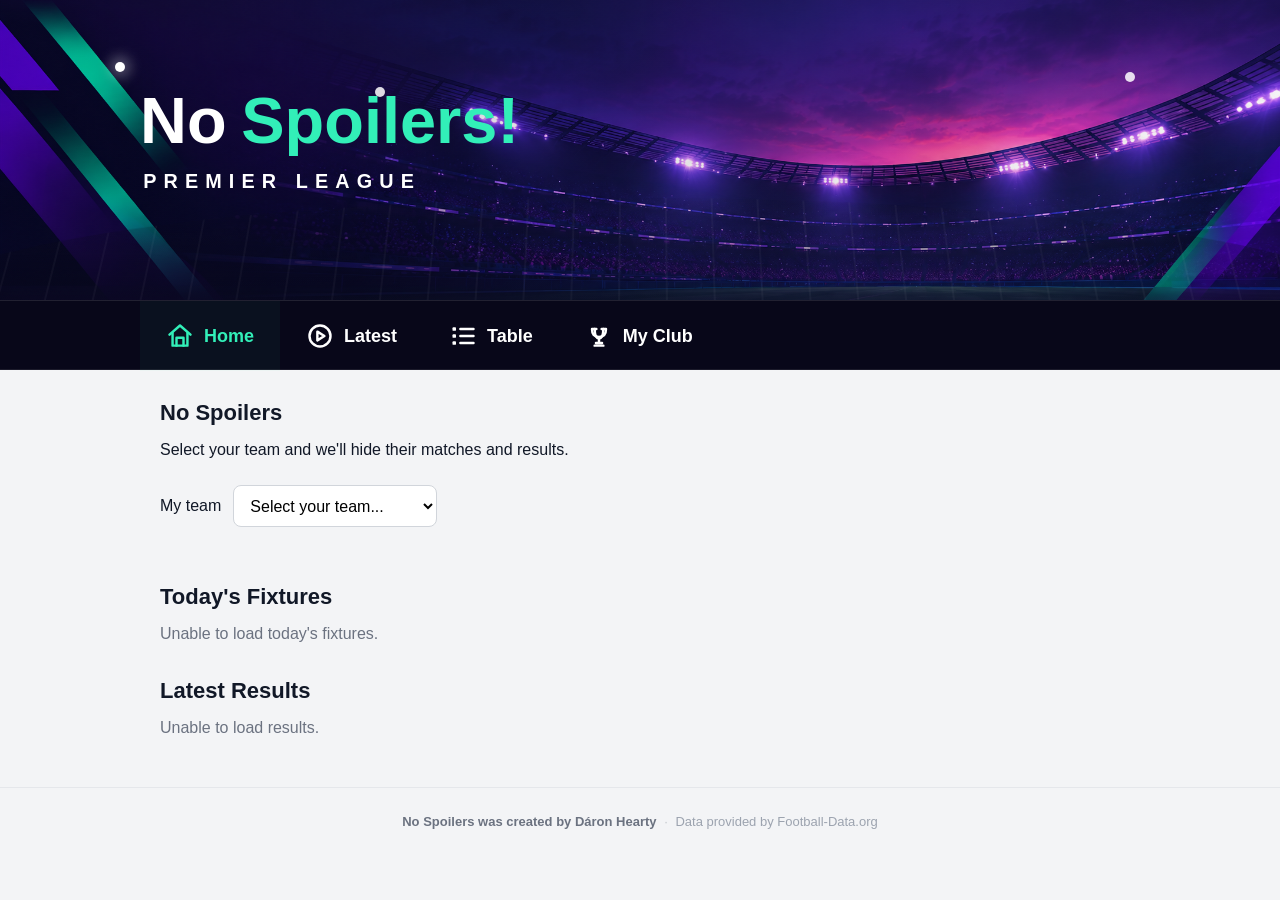
==== commit bac4c91a: "Rename Arsenal navigation link to My Club" ====
--- a/index.html
+++ b/index.html
@@ -29,7 +29,7 @@
         <a href="index.html"><span class="nav-icon" aria-hidden="true"><svg viewBox="0 0 32 32" role="presentation"><path d="M4 14.5 16 4l12 10.5"/><path d="M7.5 12.5V27h17V12.5"/><path d="M12 27V18h8v9"/></svg></span><span>Home</span></a>
         <a href="latest.html"><span class="nav-icon" aria-hidden="true"><svg viewBox="0 0 32 32" role="presentation"><circle cx="16" cy="16" r="12"/><path d="m13 11 8 5-8 5z"/></svg></span><span>Latest</span></a>
         <a href="table.html"><span class="nav-icon" aria-hidden="true"><svg viewBox="0 0 32 32" role="presentation"><rect x="4" y="6" width="4" height="4" rx="1" fill="currentColor" stroke="none"/><rect x="4" y="14" width="4" height="4" rx="1" fill="currentColor" stroke="none"/><rect x="4" y="22" width="4" height="4" rx="1" fill="currentColor" stroke="none"/><path d="M13 8h15M13 16h15M13 24h15"/></svg></span><span>Table</span></a>
-        <a href="arsenal.html"><span class="nav-icon" aria-hidden="true"><svg viewBox="0 0 32 32" role="presentation"><path d="M9 8h4M19 8h4M8 8c0 6 2.5 9 8 9s8-3 8-9"/><path d="M11 8c.3 8 1.7 11 5 11s4.7-3 5-11"/><path d="M16 19v5M11 27h10M12.5 24h7"/></svg></span><span>Arsenal</span></a>
+        <a href="arsenal.html"><span class="nav-icon" aria-hidden="true"><svg viewBox="0 0 32 32" role="presentation"><path d="M9 8h4M19 8h4M8 8c0 6 2.5 9 8 9s8-3 8-9"/><path d="M11 8c.3 8 1.7 11 5 11s4.7-3 5-11"/><path d="M16 19v5M11 27h10M12.5 24h7"/></svg></span><span>My Club</span></a>
     </nav>
 </header>
 
--- a/style.css
+++ b/style.css
@@ -1140,7 +1140,7 @@
     min-height: 245px;
     background:
         linear-gradient(90deg, rgba(7,4,25,.18), rgba(7,4,25,.08)),
-        url("assets/header-bg.svg") center center / cover no-repeat;
+        url("assets/banner.png") center center / cover no-repeat;
     display: flex;
     align-items: center;
 }
@@ -1348,9 +1348,8 @@
 
         /* CSS fallback + original artwork */
         background:
-            radial-gradient(circle at 78% 18%, rgba(50, 239, 184, .18) 0, rgba(50, 239, 184, 0) 24%),
-            radial-gradient(circle at 18% 70%, rgba(111, 32, 255, .32) 0, rgba(111, 32, 255, 0) 34%),
-            linear-gradient(135deg, #09051b 0%, #260b3d 48%, #4c1c63 100%);
+            linear-gradient(90deg, rgba(5, 4, 22, .16), rgba(5, 4, 22, .04)),
+            url("assets/banner.png") center center / cover no-repeat;
     }
 
     /* Abstract stadium/floodlight atmosphere */
@@ -1394,7 +1393,7 @@
     .site-brand {
         position: relative;
         z-index: 2;
-        width: min(1180px, calc(100% - 60px));
+        width: min(1000px, calc(100% - 40px));
         height: 100%;
         justify-content: flex-start;
         align-items: center;
@@ -1421,10 +1420,10 @@
         width: 100%;
         min-height: 70px;
         height: 70px;
-        padding: 0 max(30px, calc((100% - 1180px) / 2));
+        padding: 0 max(20px, calc((100% - 1000px) / 2));
         display: flex;
         align-items: stretch;
-        justify-content: center;
+        justify-content: flex-start;
         gap: 0;
         background: #080719;
         border-top: 1px solid rgba(255,255,255,.1);
@@ -1433,17 +1432,17 @@
 
     .site-nav a {
         position: relative;
-        min-width: 150px;
+        min-width: 0;
         height: 70px;
-        padding: 0 28px;
+        padding: 0 26px;
         display: flex;
         align-items: center;
         justify-content: center;
-        gap: 0;
+        gap: 10px;
         color: #fff;
         background: transparent;
         text-decoration: none;
-        font-size: 16px;
+        font-size: 18px;
         font-weight: 700;
         white-space: nowrap;
     }
@@ -1491,8 +1490,8 @@
 @media (max-width: 700px) {
     .site-hero {
         background:
-            radial-gradient(circle at 82% 18%, rgba(50, 239, 184, .18) 0, rgba(50, 239, 184, 0) 30%),
-            linear-gradient(145deg, #09051b 0%, #260b3d 55%, #4c1c63 100%);
+            linear-gradient(90deg, rgba(5, 4, 22, .18), rgba(5, 4, 22, .04)),
+            url("assets/banner.png") center center / cover no-repeat;
     }
 
     .site-nav a.active {
@@ -1506,12 +1505,12 @@
    ===================================================== */
 
 .nav-icon {
-    width: 32px;
-    height: 32px;
+    width: 28px;
+    height: 28px;
     display: inline-flex;
     align-items: center;
     justify-content: center;
-    flex: 0 0 32px;
+    flex: 0 0 28px;
     color: currentColor;
 }
 
@@ -1537,3 +1536,98 @@
         stroke-width: 2.7;
     }
 }
+
+
+/* =====================================================
+   FOOTER REFINEMENT
+   ===================================================== */
+
+footer {
+    margin-top: 50px;
+    padding: 24px 20px 30px;
+    text-align: center;
+    color: #9ca3af;
+    font-size: 13px;
+    line-height: 1.6;
+    border-top: 1px solid #e5e7eb;
+}
+
+footer p {
+    display: inline;
+    margin: 0;
+}
+
+footer p:first-child {
+    color: #6b7280;
+    font-weight: 600;
+}
+
+footer p + p::before {
+    content: " · ";
+    color: #c4c8ce;
+    padding: 0 4px;
+}
+
+@media (max-width: 600px) {
+    footer {
+        margin-top: 40px;
+        padding: 22px 16px 28px;
+        font-size: 12px;
+    }
+
+    footer p {
+        display: inline;
+    }
+
+    footer p + p::before {
+        content: " · ";
+        padding: 0 2px;
+    }
+}
+
+
+/* =====================================================
+   SYMMETRICAL MATCH CARD LAYOUT
+   ===================================================== */
+
+/* Keep the score/time in the exact centre.
+   Home: name -> crest -> centre
+   Away: centre -> crest -> name */
+
+.match .home span {
+    order: 1;
+}
+
+.match .home img {
+    order: 2;
+}
+
+.match .away img {
+    order: 1;
+}
+
+.match .away span {
+    order: 2;
+}
+
+.arsenal-feature-match .feature-team:first-child strong {
+    order: 1;
+}
+
+.arsenal-feature-match .feature-team:first-child img {
+    order: 2;
+}
+
+.arsenal-feature-match .feature-team:last-child img {
+    order: 1;
+}
+
+.arsenal-feature-match .feature-team:last-child strong {
+    order: 2;
+}
+
+
+/* My Club content is revealed after a team is selected */
+.my-club-content.hidden {
+    display: none;
+}
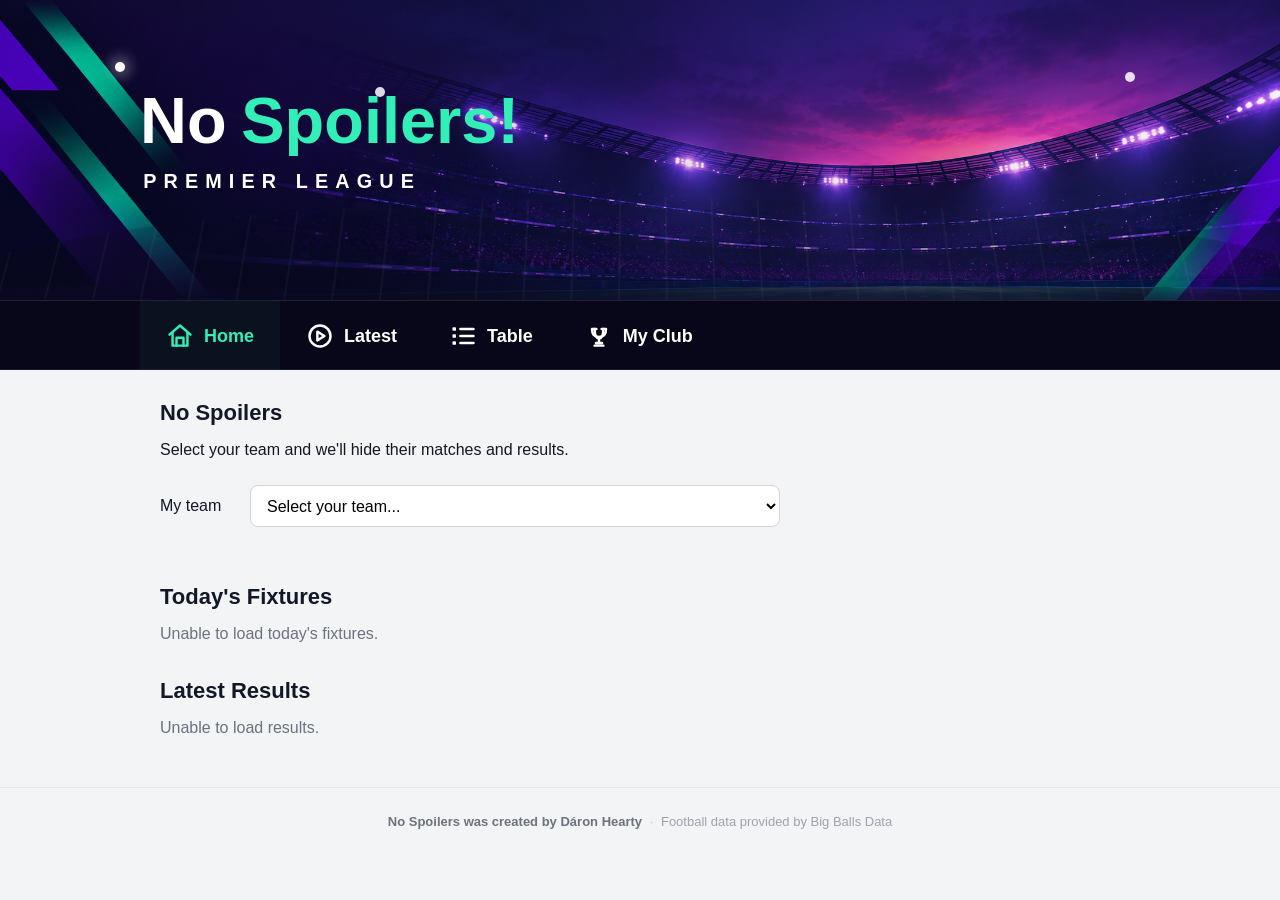
==== commit 80a7fc36: "Route match data through Big Balls Data adapter" ====
--- a/index.html
+++ b/index.html
@@ -96,10 +96,11 @@
 
 <footer>
     <p>No Spoilers was created by Dáron Hearty</p>
-    <p>Data provided by Football-Data.org</p>
+    <p>Football data provided by Big Balls Data</p>
 </footer>
 
 <script src="header.js"></script>
+    <script src="bigballs-api.js"></script>
     <script src="nospoilers.js"></script>
 
 </body>
--- a/style.css
+++ b/style.css
@@ -555,17 +555,24 @@
 }
 
 .team-selector {
-    display: flex;
+    display: grid;
+    grid-template-columns: 78px minmax(0, 1fr);
     align-items: center;
     gap: 12px;
+    width: min(100%, 620px);
     margin-top: 8px;
 }
 
 .team-selector label {
     font-size: 16px;
-}
-
-#team-select {
+    white-space: nowrap;
+}
+
+#team-select,
+#my-club-team-select {
+    flex: 1 1 auto;
+    width: 100%;
+    min-width: 0;
     font-family: inherit;
     font-size: 16px;
     padding: 8px 36px 8px 12px;
@@ -576,6 +583,10 @@
     box-sizing: border-box;
 }
 
+.my-club-team-selector {
+    width: min(100%, 620px);
+}
+
 /* =====================================================
    MOBILE
    ===================================================== */
@@ -607,15 +618,19 @@
         font-size: 15px;
     }
     .team-selector {
+        grid-template-columns: 68px minmax(0, 1fr);
         gap: 10px;
+        width: 100%;
         margin-top: 10px;
     }
 
     .team-selector label {
-        font-size: 18px;
-    }
-
-    #team-select {
+        font-size: 17px;
+        white-space: nowrap;
+    }
+
+    #team-select,
+    #my-club-team-select {
         font-size: 17px;
         padding: 9px 36px 9px 12px;
         min-height: 44px;
@@ -1631,3 +1646,243 @@
 .my-club-content.hidden {
     display: none;
 }
+
+
+
+/* =====================================================
+   EXPANDABLE MATCHES + GOAL TIMELINE
+   ===================================================== */
+
+.match-wrapper {
+    width: 100%;
+}
+
+.match-wrapper-expandable {
+    cursor: pointer;
+}
+
+.match-expandable {
+    position: relative;
+    outline: none;
+}
+
+.match-expandable:focus-visible {
+    box-shadow:
+        0 0 0 3px rgba(50, 239, 184, .45),
+        0 2px 6px rgba(0, 0, 0, 0.08);
+}
+
+.match-expandable::after {
+    content: "›";
+    position: absolute;
+    right: 10px;
+    top: 50%;
+    transform: translateY(-50%) rotate(90deg);
+    color: #9ca3af;
+    font-size: 18px;
+    font-weight: normal;
+    transition: transform .2s ease, color .2s ease;
+}
+
+.match-expandable.expanded::after {
+    transform: translateY(-50%) rotate(-90deg);
+    color: #37003c;
+}
+
+.match-details {
+    display: grid;
+    grid-template-rows: 0fr;
+    transition: grid-template-rows .25s ease;
+    background: white;
+    border-radius: 0 0 10px 10px;
+    overflow: hidden;
+}
+
+.match-details-inner {
+    min-height: 0;
+    overflow: hidden;
+    border-top: 1px solid transparent;
+}
+
+.match-expandable.expanded + .match-details {
+    grid-template-rows: 1fr;
+    border-top: 1px solid #e5e7eb;
+}
+
+.match-expandable.expanded {
+    border-radius: 10px 10px 0 0;
+    box-shadow: 0 1px 4px rgba(0, 0, 0, 0.06);
+}
+
+.match-expandable.expanded + .match-details .match-details-inner {
+    padding: 24px 24px 26px;
+}
+
+
+/* Goal timeline */
+
+.goal-timeline {
+    position: relative;
+    width: 100%;
+    display: flex;
+    flex-direction: column;
+    gap: 16px;
+}
+
+.goal-timeline::before {
+    content: "";
+    position: absolute;
+    top: 7px;
+    bottom: 7px;
+    left: 50%;
+    width: 2px;
+    transform: translateX(-50%);
+    background: #e5e7eb;
+}
+
+.goal-event {
+    position: relative;
+    display: grid;
+    grid-template-columns: minmax(0, 1fr) minmax(0, 1fr);
+    min-height: 32px;
+}
+
+.goal-event::before {
+    content: "";
+    position: absolute;
+    top: 50%;
+    left: 50%;
+    width: 10px;
+    height: 10px;
+    transform: translate(-50%, -50%);
+    border-radius: 50%;
+    background: #37003c;
+    border: 2px solid white;
+    box-shadow: 0 0 0 1px #d1d5db;
+    z-index: 1;
+}
+
+.goal-event-content {
+    display: flex;
+    align-items: center;
+    gap: 7px;
+    min-width: 0;
+    font-size: 13px;
+}
+
+.home-goal .goal-event-content {
+    grid-column: 1;
+    justify-content: flex-end;
+    padding-right: 24px;
+    text-align: right;
+}
+
+.away-goal .goal-event-content {
+    grid-column: 2;
+    justify-content: flex-start;
+    padding-left: 24px;
+    text-align: left;
+}
+
+.goal-minute {
+    color: #6b7280;
+    font-weight: bold;
+    white-space: nowrap;
+}
+
+.goal-icon {
+    font-size: 15px;
+    line-height: 1;
+    flex-shrink: 0;
+}
+
+.goal-scorer {
+    font-weight: bold;
+    color: #111827;
+    min-width: 0;
+}
+
+.goal-type {
+    color: #6b7280;
+    font-size: 11px;
+    white-space: nowrap;
+}
+
+.match-no-goals {
+    min-height: 42px;
+    display: flex;
+    align-items: center;
+    justify-content: center;
+    text-align: center;
+    color: #6b7280;
+    font-size: 13px;
+}
+
+
+/* Mobile goal timeline */
+
+@media (max-width: 600px) {
+
+    .match-expandable::after {
+        right: 5px;
+    }
+
+    .match-expandable.expanded + .match-details .match-details-inner {
+        padding: 20px 8px 22px;
+    }
+
+    .goal-timeline {
+        gap: 14px;
+    }
+
+    .goal-event-content {
+        font-size: 12px;
+        gap: 5px;
+    }
+
+    .home-goal .goal-event-content {
+        padding-right: 18px;
+    }
+
+    .away-goal .goal-event-content {
+        padding-left: 18px;
+    }
+
+    .goal-icon {
+        font-size: 14px;
+    }
+
+    .goal-type {
+        display: none;
+    }
+}
+
+
+@media (max-width: 380px) {
+
+    .match-expandable.expanded + .match-details .match-details-inner {
+        padding-left: 4px;
+        padding-right: 4px;
+    }
+
+    .goal-event-content {
+        font-size: 11px;
+    }
+
+    .home-goal .goal-event-content {
+        padding-right: 14px;
+    }
+
+    .away-goal .goal-event-content {
+        padding-left: 14px;
+    }
+}
+
+
+@media (prefers-reduced-motion: reduce) {
+
+    .match-details,
+    .match-expandable::after {
+        transition: none;
+    }
+}
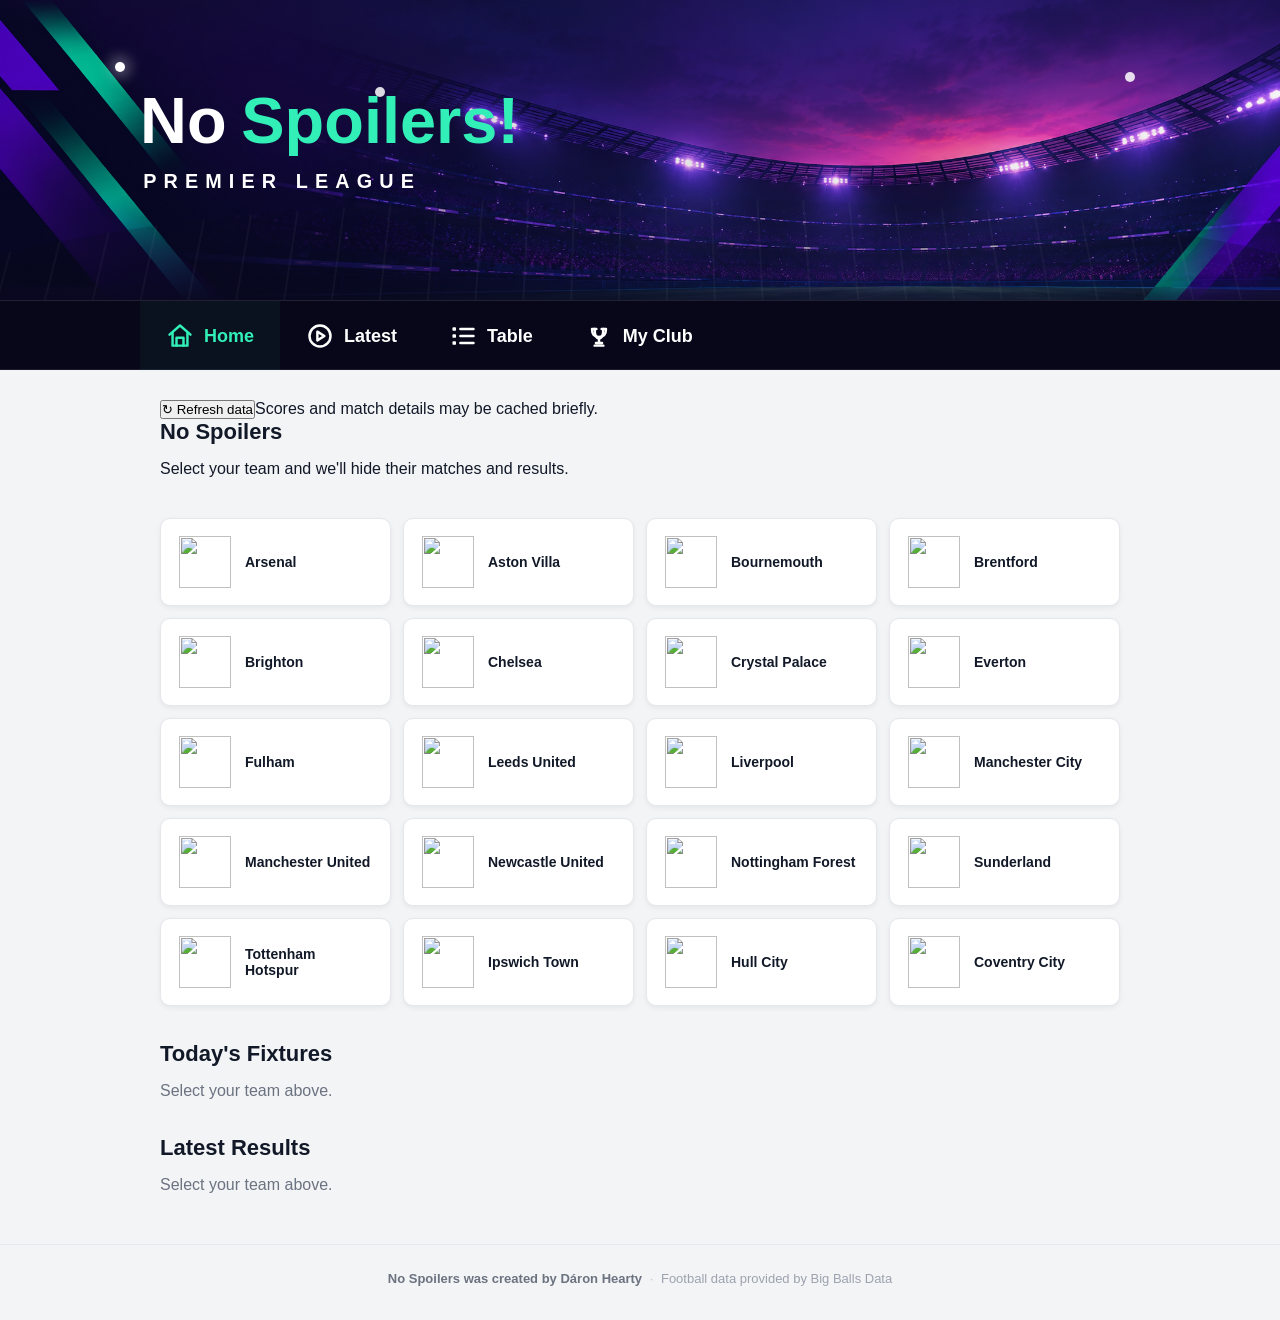
==== commit 94b0b796: "Add manual data refresh control" ====
--- a/index.html
+++ b/index.html
@@ -34,6 +34,8 @@
 </header>
 
 <main>
+
+    <div class="data-refresh-bar"><button id="refresh-data" class="refresh-data-button" type="button"><span aria-hidden="true">↻</span> Refresh data</button><span id="refresh-status" class="refresh-status" role="status" aria-live="polite">Scores and match details may be cached briefly.</span></div>
 
     <section class="team-selector-section">
 
--- a/style.css
+++ b/style.css
@@ -1886,3 +1886,245 @@
         transition: none;
     }
 }
+
+
+/* Goal assists from Big Balls Data */
+.goal-assist {
+    color: #6b7280;
+    font-size: 11px;
+    white-space: nowrap;
+}
+
+@media (max-width: 600px) {
+    .goal-assist {
+        font-size: 10px;
+    }
+}
+
+
+/* =====================================================
+   MOBILE GOAL TIMELINE — USE THE AVAILABLE WIDTH
+   ===================================================== */
+
+@media (max-width: 600px) {
+    .goal-timeline::before {
+        left: 8px;
+        transform: none;
+    }
+
+    .goal-event {
+        grid-template-columns: minmax(0, 1fr);
+        min-height: 30px;
+    }
+
+    .goal-event::before {
+        left: 8px;
+    }
+
+    .goal-event-content,
+    .home-goal .goal-event-content,
+    .away-goal .goal-event-content {
+        grid-column: 1;
+        justify-content: flex-start;
+        text-align: left;
+        padding: 2px 0 2px 24px;
+        flex-wrap: wrap;
+        row-gap: 3px;
+        overflow-wrap: anywhere;
+    }
+
+    .goal-minute,
+    .goal-icon {
+        flex-shrink: 0;
+    }
+
+    .goal-scorer {
+        overflow-wrap: anywhere;
+    }
+
+    .goal-assist {
+        white-space: normal;
+        overflow-wrap: anywhere;
+        font-size: 11px;
+    }
+
+    .goal-type {
+        display: inline;
+        white-space: normal;
+    }
+}
+
+@media (max-width: 380px) {
+    .goal-event-content,
+    .home-goal .goal-event-content,
+    .away-goal .goal-event-content {
+        padding-left: 23px;
+        padding-right: 2px;
+        font-size: 12px;
+    }
+
+    .goal-assist,
+    .goal-type {
+        font-size: 10px;
+    }
+}
+
+
+/* Identify the scoring team clearly in the mobile timeline */
+.goal-team-label {
+    display: none;
+}
+
+@media (max-width: 600px) {
+    .goal-timeline::before {
+        left: 8px;
+        transform: none;
+    }
+
+    .goal-event {
+        grid-template-columns: minmax(0, 1fr);
+        min-height: 30px;
+    }
+
+    .goal-event::before {
+        left: 8px;
+    }
+
+    .goal-event-content,
+    .home-goal .goal-event-content,
+    .away-goal .goal-event-content {
+        grid-column: 1;
+        justify-content: flex-start;
+        text-align: left;
+        padding: 2px 0 2px 24px;
+        flex-wrap: wrap;
+        row-gap: 4px;
+        overflow-wrap: anywhere;
+        font-size: 13px;
+    }
+
+    .goal-team-label {
+        display: inline-flex;
+        align-items: center;
+        padding: 2px 6px;
+        border-radius: 4px;
+        background: #f3e8f5;
+        color: #5b2160;
+        font-size: 10px;
+        font-weight: 700;
+        line-height: 1.3;
+        white-space: nowrap;
+    }
+
+    .goal-assist {
+        white-space: normal;
+        overflow-wrap: anywhere;
+        font-size: 11px;
+    }
+
+    .goal-type {
+        display: inline;
+        white-space: normal;
+    }
+}
+
+@media (max-width: 380px) {
+    .goal-event-content,
+    .home-goal .goal-event-content,
+    .away-goal .goal-event-content {
+        padding-left: 23px;
+        padding-right: 2px;
+        font-size: 12px;
+    }
+
+    .goal-assist,
+    .goal-type {
+        font-size: 10px;
+    }
+}
+
+
+/* Mobile timeline: preserve home/away sides without a connecting line */
+@media (max-width: 600px) {
+    .goal-timeline::before {
+        display: none;
+    }
+
+    .goal-event {
+        grid-template-columns: minmax(0, 1fr) minmax(0, 1fr);
+        min-height: 34px;
+    }
+
+    .goal-event::before {
+        left: 50%;
+    }
+
+    .home-goal .goal-event-content {
+        grid-column: 1;
+        justify-content: flex-end;
+        text-align: right;
+        padding: 2px 14px 2px 0;
+    }
+
+    .away-goal .goal-event-content {
+        grid-column: 2;
+        justify-content: flex-start;
+        text-align: left;
+        padding: 2px 0 2px 14px;
+    }
+
+    .goal-team-label {
+        display: none;
+    }
+
+    .goal-event-content {
+        align-items: flex-start;
+        flex-wrap: wrap;
+        gap: 4px;
+        font-size: 12px;
+    }
+
+    .goal-minute,
+    .goal-icon {
+        flex-shrink: 0;
+    }
+
+    .goal-scorer {
+        overflow-wrap: anywhere;
+    }
+
+    .goal-assist {
+        flex-basis: 100%;
+        white-space: normal;
+        overflow-wrap: anywhere;
+        font-size: 10px;
+    }
+
+    .home-goal .goal-assist {
+        text-align: right;
+    }
+
+    .away-goal .goal-assist {
+        text-align: left;
+    }
+
+    .goal-type {
+        display: inline;
+        white-space: normal;
+        font-size: 10px;
+    }
+}
+
+@media (max-width: 380px) {
+    .home-goal .goal-event-content {
+        padding-right: 10px;
+    }
+
+    .away-goal .goal-event-content {
+        padding-left: 10px;
+    }
+
+    .goal-event-content {
+        font-size: 11px;
+    }
+}
